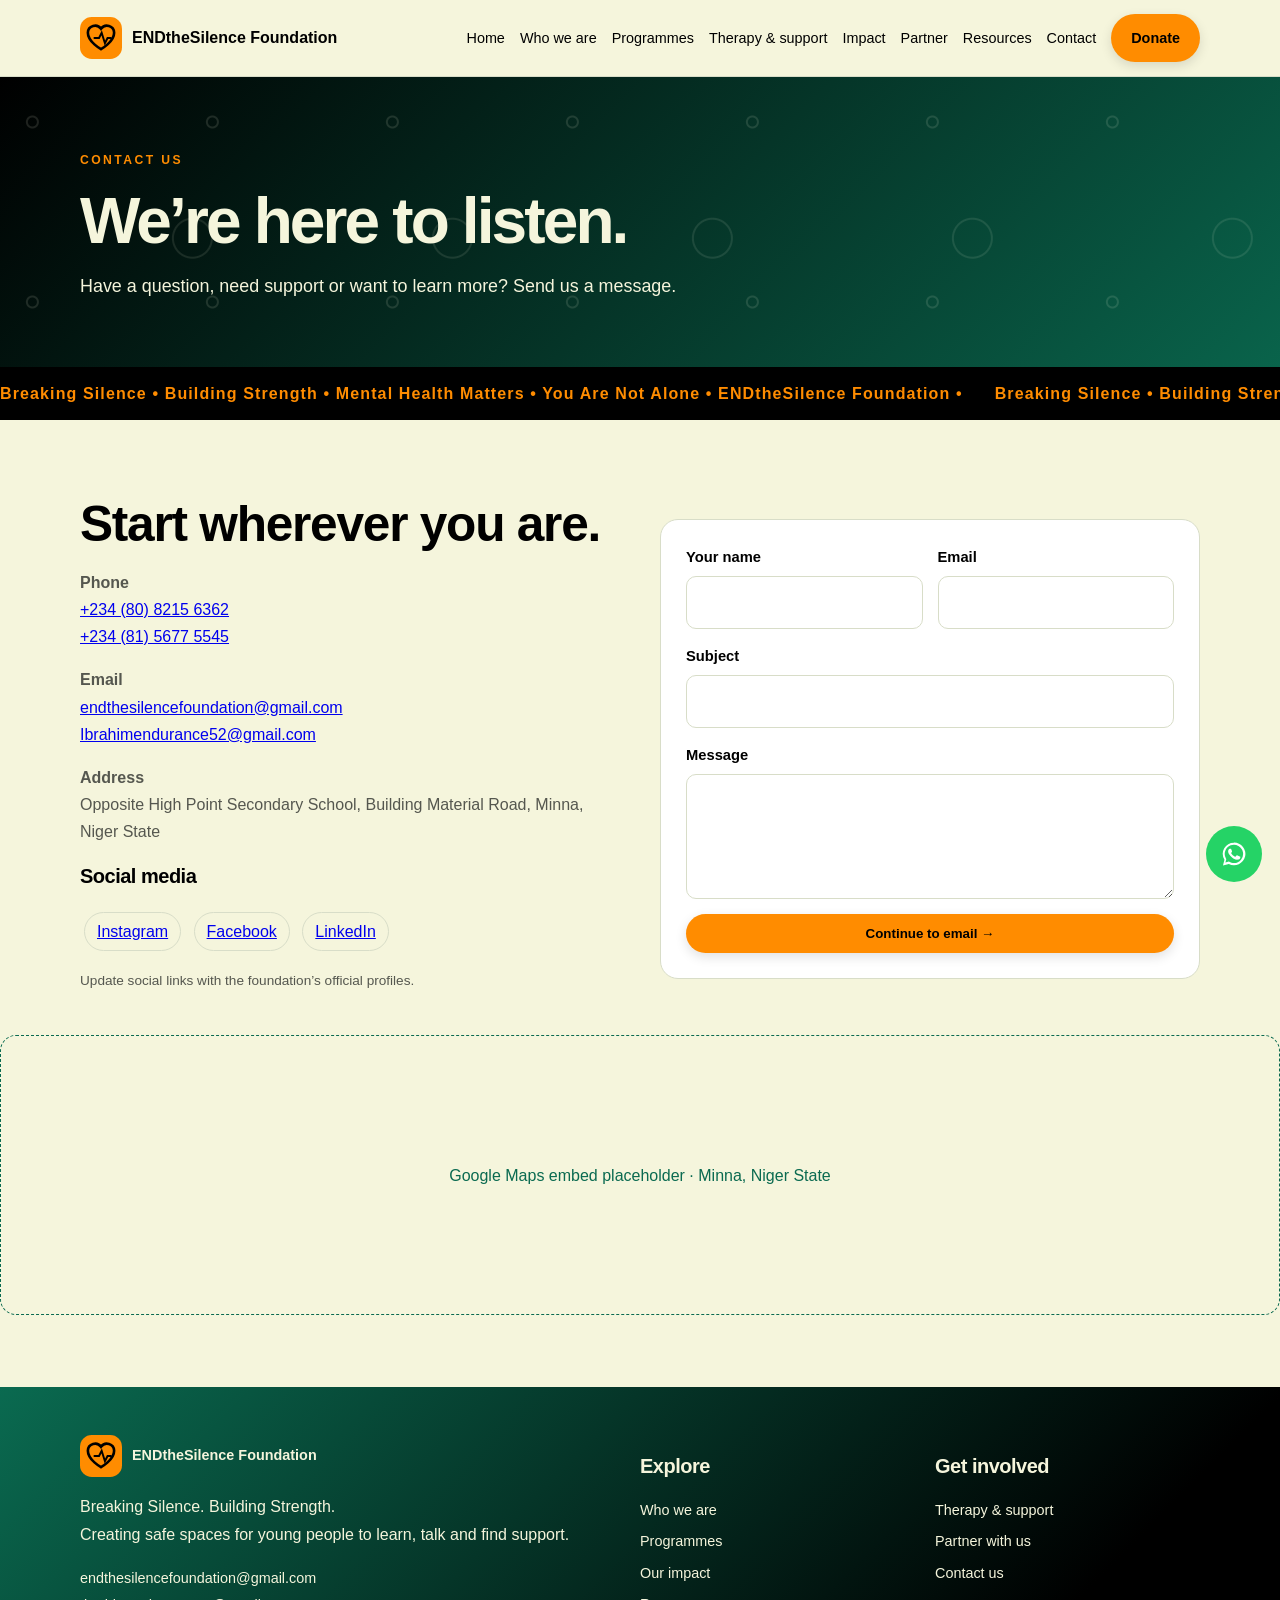
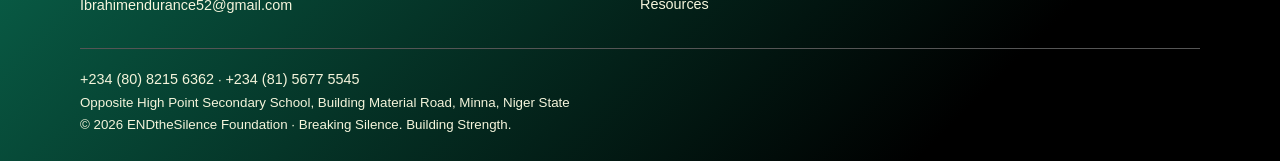
==== contact.html @ 83d20b70 "Initial commit - ENDtheSilence Foundation website" ====
<!doctype html>
<html lang="en">
  <head>
    <meta charset="utf-8">
    <meta name="viewport" content="width=device-width, initial-scale=1">
    <meta name="description" content="Have a question, need support or want to learn more? Send us a message.">
    <title>
      Contact Us | ENDtheSilence Foundation
    </title>
    <link rel="icon" href="logo.svg" type="image/svg+xml">
    <link rel="stylesheet" href="styles.css">
  </head>
  <body>
    <div class="scroll-progress" aria-hidden="true">
      <div class="scroll-progress__bar">
      </div>
    </div>
    <header class="topbar">
      <nav class="container nav" aria-label="Main navigation">
        <a class="brand" href="index.html">
          <img src="logo.svg" alt="">
          <span>
            ENDtheSilence Foundation
          </span>
        </a>
        <button class="menu" type="button" aria-label="Toggle navigation" aria-expanded="false">
          ☰
        </button>
        <div class="navlinks">
          <a href="index.html">
            Home
          </a>
          <a href="who-we-are.html">
            Who we are
          </a>
          <a href="programmes.html">
            Programmes
          </a>
          <a href="therapy.html">
            Therapy &amp; support
          </a>
          <a href="impact.html">
            Impact
          </a>
          <a href="partnerships.html">
            Partner
          </a>
          <a href="resources.html">
            Resources
          </a>
          <a href="contact.html">
            Contact
          </a>
          <a class="button" href="mailto:endthesilencefoundation@gmail.com?subject=Donation%20enquiry">
            Donate
          </a>
        </div>
      </nav>
    </header>
    <main>
      <section class="page-hero">
        <div class="container">
          <span class="eyebrow">
            Contact Us
          </span>
          <h1>
            We’re here to listen.
          </h1>
          <p>
            Have a question, need support or want to learn more? Send us a message.
          </p>
        </div>
      </section>
      <div class="marquee" aria-label="Breaking Silence. Building Strength. Mental health matters. You are not alone.">
        <div class="marquee__track" aria-hidden="true">
          <span class="marquee__text">
            Breaking Silence • Building Strength • Mental Health Matters • You Are Not Alone • ENDtheSilence Foundation •
          </span>
          <span class="marquee__text">
            Breaking Silence • Building Strength • Mental Health Matters • You Are Not Alone • ENDtheSilence Foundation •
          </span>
        </div>
      </div>
      <section class="section">
        <div class="container split">
          <div>
            <h2>
              Start wherever you are.
            </h2>
            <p>
              <strong>
                Phone
              </strong>
              <br>
              <a href="tel:+2348082156362">
                +234 (80) 8215 6362
              </a>
              <br>
              <a href="tel:+2348156775545">
                +234 (81) 5677 5545
              </a>
            </p>
            <p>
              <strong>
                Email
              </strong>
              <br>
              <a href="mailto:endthesilencefoundation@gmail.com">
                endthesilencefoundation@gmail.com
              </a>
              <br>
              <a href="mailto:Ibrahimendurance52@gmail.com">
                Ibrahimendurance52@gmail.com
              </a>
            </p>
            <p>
              <strong>
                Address
              </strong>
              <br>
              Opposite High Point Secondary School, Building Material Road, Minna, Niger State
            </p>
            <h3>
              Social media
            </h3>
            <a class="pill" href="https://www.instagram.com/enduranceibrahim396?stkn=OXVkZGozNmp5MXVn">
              Instagram
            </a>
            <a class="pill" href="https://www.facebook.com/profile.php?id=100084377267579">
              Facebook
            </a>
            <a class="pill" href="https://www.linkedin.com/in/ibrahim-endurance-76060228a?utm_source=share_via&utm_content=profile&utm_medium=member_android">
              LinkedIn
            </a>
            <p class="small-note">
              Update social links with the foundation’s official profiles.
            </p>
          </div>
          <form class="card form" data-mailto data-subject="Website contact">
            <div class="field">
              <label for="contact-name">
                Your name
              </label>
              <input id="contact-name" name="Name" required>
            </div>
            <div class="field">
              <label for="contact-email">
                Email
              </label>
              <input id="contact-email" name="Email" type="email" required>
            </div>
            <div class="field full">
              <label for="subject">
                Subject
              </label>
              <input id="subject" name="Subject" required>
            </div>
            <div class="field full">
              <label for="message">
                Message
              </label>
              <textarea id="message" name="Message" required>
              </textarea>
            </div>
            <div class="field full">
              <button class="button" type="submit">
                Continue to email →
              </button>
            </div>
          </form>
        </div>
        <div class="placeholder" style="margin-top:30px;min-height:280px">
          Google Maps embed placeholder · Minna, Niger State
        </div>
      </section>
    </main>
    <footer class="footer">
      <div class="container footer-grid">
        <div>
          <a class="brand" href="index.html">
            <img src="logo.svg" alt="">
            <span>
              ENDtheSilence Foundation
            </span>
          </a>
          <p>
            Breaking Silence. Building Strength.
            <br>
            Creating safe spaces for young people to learn, talk and find support.
          </p>
          <a href="mailto:endthesilencefoundation@gmail.com">
            endthesilencefoundation@gmail.com
          </a>
          <br>
          <a href="mailto:Ibrahimendurance52@gmail.com">
            Ibrahimendurance52@gmail.com
          </a>
        </div>
        <div>
          <h3>
            Explore
          </h3>
          <div class="footer-links">
            <a href="who-we-are.html">
              Who we are
            </a>
            <a href="programmes.html">
              Programmes
            </a>
            <a href="impact.html">
              Our impact
            </a>
            <a href="resources.html">
              Resources
            </a>
          </div>
        </div>
        <div>
          <h3>
            Get involved
          </h3>
          <div class="footer-links">
            <a href="therapy.html">
              Therapy &amp; support
            </a>
            <a href="partnerships.html">
              Partner with us
            </a>
            <a href="contact.html">
              Contact us
            </a>
          </div>
        </div>
        <small class="copyright">
          <a href="tel:+2348082156362">
            +234 (80) 8215 6362
          </a>
          ·
          <a href="tel:+2348156775545">
            +234 (81) 5677 5545
          </a>
          <br>
          Opposite High Point Secondary School, Building Material Road, Minna, Niger State
          <br>
          © 2026 ENDtheSilence Foundation · Breaking Silence. Building Strength.
        </small>
      </div>
    </footer>
    <a class="whatsapp" href="https://wa.me/2348082156362" target="_blank" rel="noreferrer" aria-label="Contact us on WhatsApp">
      <svg viewbox="0 0 32 32" aria-hidden="true">
        <path d="M16 3a12.8 12.8 0 0 0-10.9 19.5L3.4 29l6.7-1.7A12.9 12.9 0 1 0 16 3Zm0 23.4c-1.9 0-3.8-.5-5.4-1.5l-.4-.2-4 .9 1-3.9-.3-.4A10.5 10.5 0 1 1 16 26.4Zm5.8-7.9c-.3-.2-1.9-.9-2.2-1s-.5-.2-.7.2-.8 1-1 1.2-.4.2-.7.1a8.7 8.7 0 0 1-2.6-1.6 9.8 9.8 0 0 1-1.8-2.2c-.2-.3 0-.5.1-.7l.5-.6.3-.5c.1-.2 0-.4 0-.6s-.7-1.8-1-2.4c-.2-.6-.5-.5-.7-.5h-.6c-.2 0-.6.1-.9.4s-1.2 1.2-1.2 2.8 1.2 3.2 1.4 3.4c.2.2 2.4 3.7 5.8 5.1.8.4 1.5.6 2 .7.9.3 1.7.2 2.3.1.7-.1 1.9-.8 2.2-1.6.3-.8.3-1.5.2-1.6s-.2-.3-.5-.4Z">
        </path>
      </svg>
    </a>
    <script src="script.js">
    </script>
  </body>
</html>
---- styles.css ----
/* ENDtheSilence Foundation — shared site styles */
:root {
  --green: #0A6A50;
  --orange: #FF8C00;
  --cream: #F5F5DC;
  --black: #000000;
  --muted: #55574f;
  --line: #d8ddc8;
  --content-width: 1120px;
}
* { box-sizing: border-box; }
html { scroll-behavior: smooth; }
body {
  margin: 0;
  background: var(--cream);
  color: var(--black);
  font-family: Arial, Helvetica, sans-serif;
  line-height: 1.65;
}
h1, h2, h3 {
  font-family: "Trebuchet MS", Arial, sans-serif;
  line-height: 1.12;
  letter-spacing: -.025em;
}
h1 { max-width: 850px; font-size: clamp(2.7rem, 6vw, 5rem); margin: 18px 0; }
h2 { margin: .3rem 0 1rem; font-size: clamp(2rem, 4vw, 3.1rem); }
h3 { font-size: 1.25rem; }
.container { width: min(var(--content-width), calc(100% - 40px)); margin: 0 auto; }
.topbar {
  position: sticky;
  top: 0;
  z-index: 10;
  background: var(--cream);
  border-bottom: 1px solid var(--line);
}
.nav { min-height: 76px; display: flex; align-items: center; justify-content: space-between; gap: 20px; }
.brand { display: flex; align-items: center; gap: 10px; color: var(--black); text-decoration: none; font-weight: 800; line-height: 1.1; }
.brand img { width: 42px; height: 42px; }
.navlinks { display: flex; align-items: center; justify-content: flex-end; gap: 15px; }
.navlinks a, .footer a { color: inherit; text-decoration: none; font-size: .9rem; }
.navlinks a:hover, .footer a:hover { text-decoration: underline; }
.menu { display: none; padding: 8px; border: 0; background: transparent; color: var(--black); font-size: 1.6rem; }
.button {
  display: inline-flex;
  align-items: center;
  justify-content: center;
  padding: 12px 20px;
  border: 0;
  border-radius: 999px;
  background: var(--orange);
  color: var(--black) !important;
  text-decoration: none;
  font-weight: 700;
  cursor: pointer;
}
.button:hover { filter: brightness(.94); }
.button.outline { border: 1px solid var(--cream); background: transparent; color: var(--cream) !important; }
.eyebrow { color: var(--orange); font-size: .76rem; font-weight: 800; letter-spacing: .14em; text-transform: uppercase; }
.hero, .page-hero { background: var(--green); color: var(--cream); }
.hero { padding: 90px 0 76px; }
.hero p, .page-hero p { max-width: 720px; color: var(--cream); font-size: 1.12rem; }
.page-hero { padding: 68px 0 48px; }
.page-hero h1 { font-size: clamp(2.6rem, 5vw, 4.4rem); }
.hero-actions { display: flex; flex-wrap: wrap; gap: 12px; margin-top: 26px; }
.section { padding: 72px 0; }
.section.light { background: var(--cream); }
.section.dark { background: var(--black); color: var(--cream); }
.section-head { max-width: 700px; margin-bottom: 32px; }
.section-head p, .lead { color: var(--muted); font-size: 1.05rem; }
.grid { display: grid; grid-template-columns: repeat(3, 1fr); gap: 18px; }
.grid.two { grid-template-columns: repeat(2, 1fr); }
.card { padding: 25px; border: 1px solid var(--line); border-radius: 18px; background: #fff; }
.card p { color: var(--muted); }
.icon { display: grid; width: 42px; height: 42px; place-items: center; border-radius: 12px; background: var(--orange); }
.stats { display: grid; grid-template-columns: repeat(4, 1fr); gap: 14px; }
.stat { padding: 20px; border-left: 3px solid var(--orange); }
.stat strong { display: block; font-size: 2rem; }
.stat span { color: var(--muted); }
.split { display: grid; grid-template-columns: 1fr 1fr; align-items: center; gap: 40px; }
.panel { padding: 32px; border-radius: 22px; background: var(--green); color: var(--cream); }
.panel p { color: var(--cream); }
.banner { display: flex; align-items: center; justify-content: space-between; gap: 24px; padding: 38px; border-radius: 22px; background: var(--green); color: var(--cream); }
.banner p { max-width: 600px; }
.form { display: grid; grid-template-columns: 1fr 1fr; gap: 15px; }
.field { display: grid; gap: 6px; }
.field.full { grid-column: 1 / -1; }
label { font-size: .92rem; font-weight: 700; }
input, select, textarea { width: 100%; padding: 12px; border: 1px solid var(--line); border-radius: 10px; background: #fff; color: var(--black); font: inherit; }
textarea { min-height: 125px; resize: vertical; }
.form-note, .small-note { color: var(--muted); font-size: .85rem; }
.placeholder { display: grid; min-height: 170px; place-items: center; padding: 20px; border: 1px dashed var(--green); border-radius: 16px; color: var(--green); text-align: center; }
.quote { font-size: 1.2rem; font-weight: 700; }
.footer { padding: 48px 0 24px; background: var(--black); color: var(--cream); }
.footer-grid { display: grid; grid-template-columns: 2fr 1fr 1fr; gap: 30px; }
.footer-links { display: grid; gap: 7px; }
.copyright { grid-column: 1 / -1; padding-top: 18px; border-top: 1px solid #555; }
.whatsapp {
  position: fixed;
  right: 18px;
  bottom: 18px;
  z-index: 9;
  display: grid;
  width: 56px;
  height: 56px;
  place-items: center;
  border-radius: 50%;
  background: var(--orange);
  color: var(--black);
  text-decoration: none;
  font-size: 1.5rem;
}
.notice { padding: 14px; border-left: 4px solid var(--orange); background: #fff; }
.pill { display: inline-block; margin: 4px; padding: 5px 12px; border: 1px solid var(--line); border-radius: 99px; }
@media (max-width: 1050px) {
  .navlinks { gap: 9px; }
  .navlinks a { font-size: .82rem; }
}
@media (max-width: 850px) {
  .menu { display: block; }
  .navlinks {
    position: absolute;
    top: 100%;
    right: 0;
    left: 0;
    display: none;
    align-items: stretch;
    padding: 18px 20px 24px;
    border-bottom: 1px solid var(--line);
    background: var(--cream);
  }
  .navlinks.open { display: flex; flex-direction: column; }
  .navlinks a { padding: 6px; font-size: 1rem; }
}
@media (max-width: 650px) {
  .hero { padding: 62px 0 50px; }
  .section { padding: 52px 0; }
  .grid, .grid.two, .split, .stats, .footer-grid { grid-template-columns: 1fr; }
  .banner { align-items: flex-start; flex-direction: column; padding: 28px; }
  .form { grid-template-columns: 1fr; }
  .field.full { grid-column: auto; }
}

/* Premium motion and interaction details */
html { scroll-behavior: smooth; scroll-padding-top: 88px; }
body { line-height: 1.7; }
.hero, .page-hero {
  position: relative;
  isolation: isolate;
  overflow: hidden;
  background: linear-gradient(-45deg, #0A6A50, #000000, #0A6A50, #000000);
  background-size: 320% 320%;
  animation: hero-gradient 24s ease infinite;
}
.hero::before, .page-hero::before {
  position: absolute;
  z-index: -1;
  inset: 0;
  background:
    radial-gradient(circle at 18% 25%, transparent 0 4px, rgb(245 245 220 / 12%) 5px 6px, transparent 7px),
    radial-gradient(circle at 74% 62%, transparent 0 18px, rgb(245 245 220 / 10%) 19px 20px, transparent 21px);
  background-size: 180px 180px, 260px 260px;
  content: "";
  animation: ripple-drift 18s linear infinite;
}
.hero h1 { max-width: 950px; font-size: clamp(3.2rem, 8vw, 7.5rem); line-height: .95; letter-spacing: -.055em; }
.page-hero h1 { line-height: .98; letter-spacing: -.045em; }
.eyebrow { letter-spacing: .2em; }
.section p, .card p { line-height: 1.7; }
.section p:not(.quote) { color: var(--muted); }
.section .panel p, .section .banner p, .section.dark p { color: var(--cream); }

.scroll-progress { position: fixed; z-index: 30; inset: 0 0 auto; height: 4px; }
.scroll-progress__bar {
  width: 100%; height: 100%; background: #FF8C00;
  transform: scaleX(0); transform-origin: left center;
}
.button, button.button {
  box-shadow: 0 4px 12px rgb(0 0 0 / 12%);
  transition: transform .3s ease, box-shadow .3s ease, filter .3s ease;
}
.button:hover, button.button:hover {
  transform: scale(1.04);
  box-shadow: 0 10px 24px rgb(0 0 0 / 24%), 0 0 18px rgb(255 140 0 / 35%);
}
.card { transition: transform .3s ease, box-shadow .3s ease; }
.card:hover { transform: translateY(-6px); box-shadow: 0 16px 34px rgb(0 0 0 / 12%); }
.navlinks > a:not(.button) { position: relative; }
.navlinks > a:not(.button)::after {
  position: absolute; right: 0; bottom: -5px; left: 0; height: 2px;
  background: #FF8C00; content: ""; transform: scaleX(0);
  transform-origin: left; transition: transform .25s ease;
}
.navlinks > a:not(.button):hover::after,
.navlinks > a:not(.button):focus-visible::after { transform: scaleX(1); }

.marquee { overflow: hidden; padding: 13px 0; background: #000; color: #FF8C00; white-space: nowrap; }
.marquee__track { display: flex; width: max-content; animation: marquee-scroll 32s linear infinite; }
.marquee__text { padding-right: 2rem; font-weight: 800; letter-spacing: .07em; }
.marquee:hover .marquee__track { animation-play-state: paused; }
@keyframes marquee-scroll { to { transform: translateX(-50%); } }
@keyframes hero-gradient { 50% { background-position: 100% 50%; } }
@keyframes ripple-drift { to { background-position: 180px 180px, -260px 260px; } }

.reveal {
  opacity: 0; transform: translateY(24px);
  transition: opacity .65s ease, transform .65s ease;
  transition-delay: var(--reveal-delay, 0ms);
}
.reveal.is-visible { opacity: 1; transform: translateY(0); }
.section { position: relative; }
.section:not(:last-child)::after {
  position: absolute; right: max(20px, calc((100vw - var(--content-width)) / 2));
  bottom: 0; left: max(20px, calc((100vw - var(--content-width)) / 2));
  height: 1px; background: linear-gradient(90deg, transparent, #FF8C00, transparent);
  content: "";
}
.stat strong { font-size: clamp(2.3rem, 4vw, 3.4rem); font-weight: 800; }
.footer { background: linear-gradient(135deg, #0A6A50, #000 78%); }
.whatsapp {
  background: #25D366; color: #fff; animation: whatsapp-pulse 2.2s ease-out infinite;
}
.whatsapp svg { width: 28px; height: 28px; fill: currentColor; }
@keyframes whatsapp-pulse {
  0%, 100% { box-shadow: 0 0 0 0 rgb(37 211 102 / 50%); }
  60% { box-shadow: 0 0 0 13px rgb(37 211 102 / 0%); }
}
@media (prefers-reduced-motion: reduce) {
  *, *::before, *::after {
    scroll-behavior: auto !important; animation-duration: .01ms !important;
    animation-iteration-count: 1 !important; transition-duration: .01ms !important;
  }
  .reveal { opacity: 1; transform: none; }
}
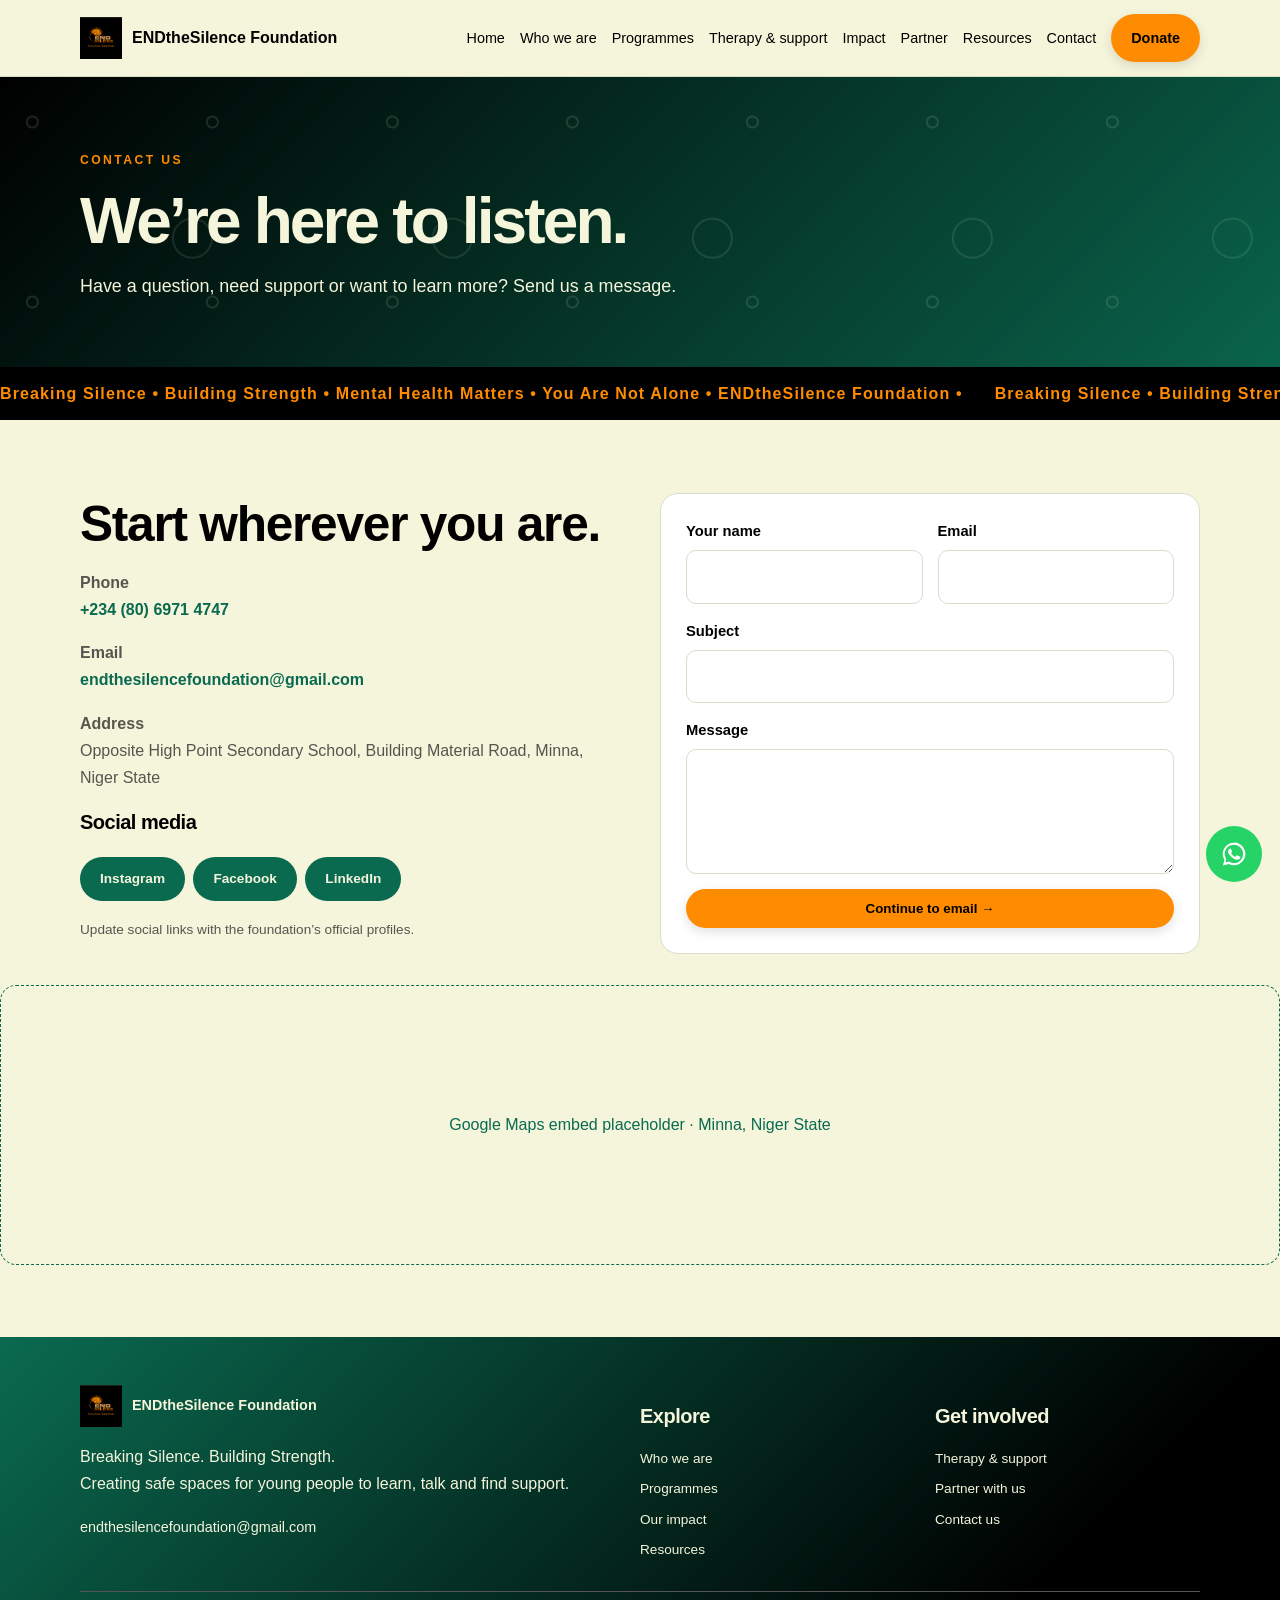
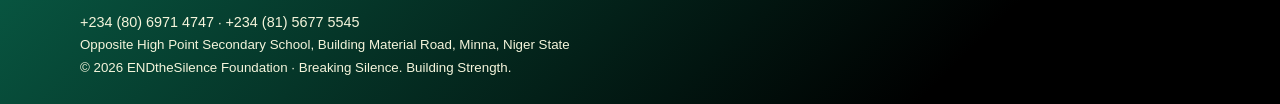
==== commit 907ee20f: "Add real photos, fix founder image, update styles" ====
--- a/contact.html
+++ b/contact.html
@@ -7,7 +7,7 @@
     <title>
       Contact Us | ENDtheSilence Foundation
     </title>
-    <link rel="icon" href="logo.svg" type="image/svg+xml">
+    <link rel="icon" href="endthesilence foundation.png" type="image/svg+xml">
     <link rel="stylesheet" href="styles.css">
   </head>
   <body>
@@ -18,7 +18,7 @@
     <header class="topbar">
       <nav class="container nav" aria-label="Main navigation">
         <a class="brand" href="index.html">
-          <img src="logo.svg" alt="">
+          <img src="endthesilence foundation.png" alt="ENDtheSilence Foundation logo">
           <span>
             ENDtheSilence Foundation
           </span>
@@ -92,12 +92,8 @@
                 Phone
               </strong>
               <br>
-              <a href="tel:+2348082156362">
-                +234 (80) 8215 6362
-              </a>
-              <br>
-              <a href="tel:+2348156775545">
-                +234 (81) 5677 5545
+              <a href="tel:+2348069714747">
+                +234 (80) 6971 4747
               </a>
             </p>
             <p>
@@ -108,10 +104,6 @@
               <a href="mailto:endthesilencefoundation@gmail.com">
                 endthesilencefoundation@gmail.com
               </a>
-              <br>
-              <a href="mailto:Ibrahimendurance52@gmail.com">
-                Ibrahimendurance52@gmail.com
-              </a>
             </p>
             <p>
               <strong>
@@ -178,7 +170,7 @@
       <div class="container footer-grid">
         <div>
           <a class="brand" href="index.html">
-            <img src="logo.svg" alt="">
+            <img src="endthesilence foundation.png" alt="ENDtheSilence Foundation logo">
             <span>
               ENDtheSilence Foundation
             </span>
@@ -191,10 +183,6 @@
           <a href="mailto:endthesilencefoundation@gmail.com">
             endthesilencefoundation@gmail.com
           </a>
-          <br>
-          <a href="mailto:Ibrahimendurance52@gmail.com">
-            Ibrahimendurance52@gmail.com
-          </a>
         </div>
         <div>
           <h3>
@@ -232,8 +220,8 @@
           </div>
         </div>
         <small class="copyright">
-          <a href="tel:+2348082156362">
-            +234 (80) 8215 6362
+          <a href="tel:+2348069714747">
+            +234 (80) 6971 4747
           </a>
           ·
           <a href="tel:+2348156775545">
--- a/styles.css
+++ b/styles.css
@@ -231,3 +231,58 @@
   }
   .reveal { opacity: 1; transform: none; }
 }
+/* Fix pill social media buttons */
+.pill {
+  display: inline-flex;
+  align-items: center;
+  padding: 10px 20px;
+  background: var(--green);
+  color: var(--cream) !important;
+  text-decoration: none !important;
+  border-radius: 99px;
+  border: none;
+  font-weight: 700;
+  font-size: 0.85rem;
+  margin: 4px 4px 4px 0;
+  transition: background 0.3s ease, transform 0.2s ease;
+}
+
+.pill:hover {
+  background: var(--orange);
+  transform: translateY(-2px);
+}
+
+/* Fix contact page phone and email links */
+.split p a {
+  color: var(--green);
+  text-decoration: none;
+  font-weight: 600;
+  transition: color 0.3s ease;
+}
+
+.split p a:hover {
+  color: var(--orange);
+}
+
+/* Fix footer links */
+.footer-links a {
+  color: var(--cream);
+  text-decoration: none;
+  font-size: 0.85rem;
+  transition: color 0.3s ease;
+}
+
+.footer-links a:hover {
+  color: var(--orange);
+}
+
+/* Fix footer email and phone links */
+.footer .copyright a {
+  color: var(--cream);
+  text-decoration: none;
+  transition: color 0.3s ease;
+}
+
+.footer .copyright a:hover {
+  color: var(--orange);
+}
